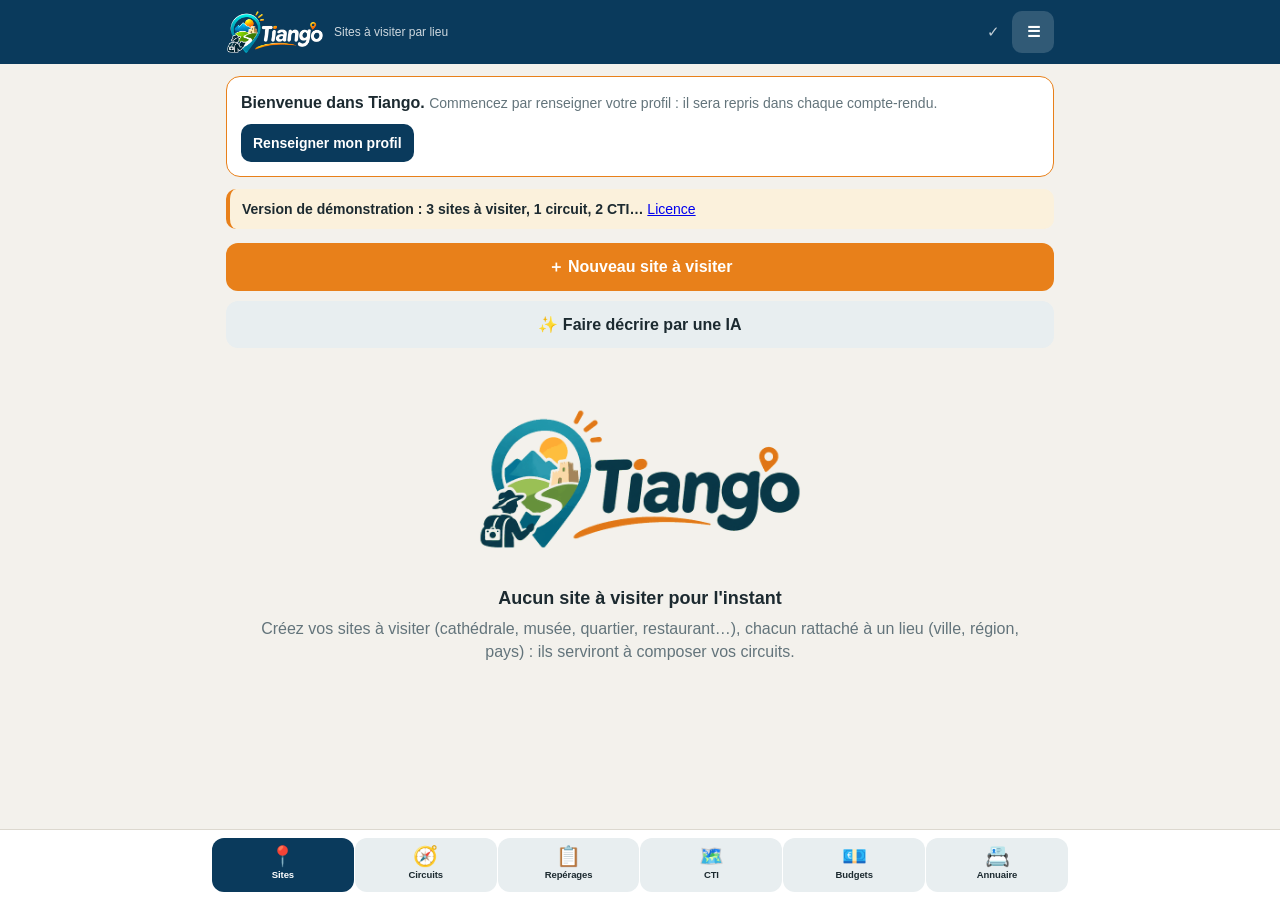
==== app/index.html @ 2fa47318 "Add files via upload Site Tiango V17" ====
<!DOCTYPE html>
<html lang="fr">
<head>
<meta charset="utf-8">
<meta http-equiv="Content-Security-Policy" content="default-src 'self'; script-src 'self'; style-src 'self' 'unsafe-inline'; img-src 'self' blob: data:; object-src 'none'; base-uri 'none'; form-action 'none'">
<meta name="viewport" content="width=device-width, initial-scale=1, viewport-fit=cover">
<title>Tiango – repérage de sites pour guides</title>
<meta name="description" content="Tiango : le carnet de repérage du guide touristique, sur téléphone, tablette et ordinateur.">
<meta name="apple-mobile-web-app-capable" content="yes">
<meta name="mobile-web-app-capable" content="yes">
<meta name="apple-mobile-web-app-title" content="Tiango">
<meta name="apple-mobile-web-app-status-bar-style" content="default">
<meta name="theme-color" content="#0a3a5c">
<link rel="icon" type="image/png" href="icon-32.png">
<link rel="apple-touch-icon" href="icon-180.png">
<link rel="manifest" href="manifest.webmanifest">
<style>
:root{
  --bg:#f3f1ec; --card:#ffffff; --ink:#1c2a30; --mute:#63747b; --line:#dcd8cf;
  --pri:#0a3a5c; --pri-ink:#ffffff; --acc:#e8801a; --acc-soft:#fbf1dc; --ok:#2e7d4f; --no:#b3402f; --soft:#e8eef0;
  --r:14px; --sat:env(safe-area-inset-top,0px); --sab:env(safe-area-inset-bottom,0px);
}
@media (prefers-color-scheme:dark){:root{
  --bg:#12191c; --card:#1b2529; --ink:#e8edee; --mute:#9aaab0; --line:#2e3c42;
  --pri:#4fb3c9; --pri-ink:#06202b; --acc:#f59a2e; --acc-soft:#3a2f17; --ok:#6cc391; --no:#ef8a7a; --soft:#243238;
}}
*{box-sizing:border-box;-webkit-tap-highlight-color:transparent}
html{-webkit-text-size-adjust:100%}
body{margin:0;background:var(--bg);color:var(--ink);font:16px/1.45 -apple-system,BlinkMacSystemFont,"Segoe UI",Roboto,Helvetica,Arial,sans-serif;padding-bottom:calc(84px + var(--sab))}
button,input,select,textarea{font:inherit;color:inherit}
button{cursor:pointer}
h1,h2,h3{margin:0;line-height:1.2}
.wrap{max-width:860px;margin:0 auto;padding:0 16px}
header.top{position:sticky;top:0;z-index:20;background:#0a3a5c;color:#fff;padding:calc(10px + var(--sat)) 0 10px}
header.top .wrap{display:flex;align-items:center;gap:10px}
header.top img{height:44px;width:auto;flex:none}
.brand{display:block;width:min(100%,360px);margin:0 auto;padding:10px 16px}
header.top h1{font-size:18px;font-weight:650;flex:1;min-width:0;white-space:nowrap;overflow:hidden;text-overflow:ellipsis}
header.top .sub{font-size:12px;opacity:.8;font-weight:400;display:block}
.ib{background:rgba(255,255,255,.16);color:inherit;border:0;border-radius:10px;min-width:42px;height:42px;padding:0 12px;font-size:15px;font-weight:600}

.btn{background:var(--pri);color:var(--pri-ink);border:0;border-radius:12px;padding:12px 16px;font-weight:600;min-height:46px}
.btn.sec{background:var(--soft);color:var(--ink)}
.btn.acc{background:var(--acc);color:#fff}
.btn.danger{background:transparent;color:var(--no);border:1px solid var(--no)}
.btn.sm{padding:8px 12px;min-height:38px;font-size:14px;border-radius:10px}
.row{display:flex;gap:10px;flex-wrap:wrap;align-items:center}
.grow{flex:1;min-width:0}
.card{background:var(--card);border:1px solid var(--line);border-radius:var(--r);padding:14px;margin:12px 0}
.mute{color:var(--mute);font-size:14px}
.empty{text-align:center;padding:48px 16px;color:var(--mute)}
.empty b{display:block;color:var(--ink);font-size:18px;margin-bottom:6px}
/* liste */
.search{width:100%;padding:12px 14px;border:1px solid var(--line);border-radius:12px;background:var(--card);margin-top:14px}
.rep{display:flex;gap:12px;align-items:center;cursor:pointer}
.rep .th{width:64px;height:64px;border-radius:10px;background:var(--soft) center/cover;flex:none;display:grid;place-items:center;font-size:26px}
.rep h3{font-size:17px}
/* Lieux, circuits, repérages : contraintes remontées */
.cur{font-size:12px;color:var(--mute);margin:0 0 4px}
.pill.bad{background:var(--no);color:var(--pri-ink);font-weight:600}.pill.mid{background:var(--acc-soft);color:var(--acc);font-weight:600}
.vds{display:grid;gap:8px}.vd{border-radius:10px;padding:10px 12px;display:flex;flex-direction:column;gap:2px;font-size:14px;border-left:5px solid var(--mute);background:var(--soft)}
.vd span{font-size:13px;color:var(--mute)}.vd.ok{border-color:var(--ok)}.vd.bad{border-color:var(--no);background:var(--acc-soft)}.vd.mid{border-color:var(--acc);background:var(--acc-soft)}
.al{border-left:4px solid var(--line);padding:6px 10px;margin-top:6px;background:var(--soft);border-radius:0 8px 8px 0;font-size:14px}.al.bloc{border-color:var(--no)}.al.att{border-color:var(--acc)}
.part{margin-top:12px;padding-top:6px;border-top:1px dashed var(--line)}.part h4{margin:6px 0;font-size:14px}
.en{border:1px solid var(--line);border-radius:10px;padding:8px;margin-top:8px;background:var(--card)}.en select{width:100%}.en .row select{flex:1;width:auto}
.bar#tabs .wrap{gap:1px;padding-left:2px;padding-right:2px}.bar#tabs button{font-size:9.5px;padding:8px 0;letter-spacing:-.1px;min-width:0}
.grp{font-size:15px;margin:20px 2px 2px;color:var(--mute);font-weight:700}
.pill{display:inline-block;background:var(--soft);border-radius:99px;padding:2px 9px;font-size:12px;margin:4px 4px 0 0;color:var(--mute)}
/* accordéon */
details.sec{background:var(--card);border:1px solid var(--line);border-radius:var(--r);margin:10px 0;overflow:hidden}
details.sec>summary{list-style:none;display:flex;align-items:center;gap:10px;padding:14px;font-weight:650;cursor:pointer;min-height:54px}
details.sec>summary::-webkit-details-marker{display:none}
details.sec>summary .ico{font-size:20px;width:26px;text-align:center}
details.sec>summary .cnt{margin-left:auto;font-size:12px;font-weight:600;color:var(--mute);background:var(--soft);border-radius:99px;padding:3px 9px}
details.sec>summary .cnt.full{background:var(--acc-soft);color:var(--acc)}
details.sec>summary::after{content:"›";font-size:22px;color:var(--mute);transition:transform .15s}
details.sec[open]>summary::after{transform:rotate(90deg)}
details.sec .body{padding:2px 14px 14px;border-top:1px solid var(--line)}
.grid{display:grid;grid-template-columns:1fr;gap:0 16px}
@media (min-width:640px){.grid{grid-template-columns:1fr 1fr}.grid .wide{grid-column:1/-1}}
.f{margin-top:12px}
.f label{display:block;font-size:13px;font-weight:600;color:var(--mute);margin-bottom:4px}
.f input,.f select,.f textarea{width:100%;padding:11px 12px;border:1px solid var(--line);border-radius:10px;background:var(--bg);min-height:44px}
.f textarea{min-height:84px;resize:vertical}
.f input:focus,.f select:focus,.f textarea:focus,.search:focus{outline:2px solid var(--pri);outline-offset:1px}
.seg{display:flex;border:1px solid var(--line);border-radius:10px;overflow:hidden;background:var(--bg)}
.seg button{flex:1;border:0;background:transparent;padding:10px 4px;min-height:44px;font-size:14px;border-right:1px solid var(--line)}
.seg button:last-child{border-right:0}
.seg button.on{background:var(--pri);color:var(--pri-ink);font-weight:650}
.seg button.on[data-v="Non"]{background:var(--no);color:#fff}
.seg+input{margin-top:6px}
.gps{display:flex;gap:8px;align-items:center;flex-wrap:wrap;background:var(--soft);border-radius:10px;padding:10px 12px;margin-top:12px;font-size:14px}
.gps a{color:var(--pri);font-weight:600}
/* étapes & photos */
.pks{display:grid;gap:6px;margin-top:6px}
.pk{display:flex;align-items:center;gap:10px;text-align:left;width:100%;min-height:44px;padding:8px 10px;border:1px solid var(--line);border-radius:10px;background:var(--card,#fff);color:inherit;font:inherit}
.pk .rk{flex:none;width:28px;height:28px;border-radius:50%;border:2px solid var(--line);display:grid;place-items:center;font-weight:700;font-size:14px}
.pk.on{border-color:var(--acc);background:color-mix(in srgb,var(--acc) 10%,transparent)}
.pk.on .rk{background:var(--acc);border-color:var(--acc);color:#fff}
.pk .pkt{min-width:0;overflow-wrap:anywhere}
.pt{border:1px solid var(--line);border-radius:12px;padding:12px;margin-top:12px;background:var(--bg)}
.pt .hd{display:flex;gap:8px;align-items:center}
.pt .num{width:28px;height:28px;border-radius:50%;background:var(--acc);color:#fff;display:grid;place-items:center;font-weight:700;font-size:14px;flex:none}
.pt .hd input{flex:1;min-width:0;font-weight:650;border:0;border-bottom:1px solid var(--line);background:transparent;padding:6px 2px;border-radius:0}
.mini{border:0;background:var(--soft);border-radius:8px;min-width:36px;height:36px;font-size:15px}
.ph{display:grid;grid-template-columns:repeat(auto-fill,minmax(96px,1fr));gap:8px;margin-top:10px}
.ph figure{margin:0;position:relative;aspect-ratio:1;border-radius:10px;overflow:hidden;background:var(--soft);cursor:pointer}
.ph img{width:100%;height:100%;object-fit:cover;display:block}
.ph figcaption{position:absolute;left:0;right:0;bottom:0;background:linear-gradient(transparent,rgba(0,0,0,.7));color:#fff;font-size:11px;padding:14px 6px 4px;white-space:nowrap;overflow:hidden;text-overflow:ellipsis}
.doc{display:flex;gap:10px;align-items:center;padding:10px 0;border-bottom:1px solid var(--line)}
.doc:last-child{border-bottom:0}
.doc .n{flex:1;min-width:0;overflow:hidden;text-overflow:ellipsis;white-space:nowrap;color:var(--pri);font-weight:600;cursor:pointer}
/* barre d'actions */
.bar{position:fixed;left:0;right:0;bottom:0;z-index:30;background:var(--card);border-top:1px solid var(--line);padding:8px 0 calc(8px + var(--sab))}
.bar .wrap{display:flex;gap:8px}
.bar button{flex:1;border:0;background:var(--soft);border-radius:12px;padding:8px 4px;min-height:54px;font-size:11.5px;white-space:nowrap;font-weight:600;display:flex;flex-direction:column;align-items:center;gap:2px}
.bar button span{font-size:20px;line-height:1}
.bar button.main{background:var(--acc);color:#fff}
.bar button.on{background:var(--pri);color:var(--pri-ink)}
.hr{background:var(--pri);color:var(--pri-ink);border-radius:8px;padding:3px 8px;font-size:13px;font-weight:700;white-space:nowrap}
.hr.t{background:var(--soft);color:var(--ink)}
.pt select.ty{border:0;background:transparent;font-weight:650;min-width:0;flex:1;padding:6px 2px}
.box{background:var(--soft);border-radius:10px;padding:10px 12px;margin-top:10px;font-size:14px}
.box.warn{background:var(--acc-soft);border-left:4px solid var(--acc)}
.box b.l{display:block;font-size:12px;color:var(--mute);text-transform:uppercase;letter-spacing:.04em;margin-bottom:2px}
.kpis{display:grid;grid-template-columns:repeat(auto-fit,minmax(130px,1fr));gap:8px;margin-top:10px}
.kpi{background:var(--soft);border-radius:10px;padding:10px 12px}.kpi b{display:block;font-size:19px}.kpi span{font-size:12px;color:var(--mute)}
.kpi.hi{background:var(--acc);color:#fff}.kpi.hi span{color:#fff;opacity:.9}
table.tb{width:100%;border-collapse:collapse;font-size:14px;margin-top:10px}
table.tb th,table.tb td{border-bottom:1px solid var(--line);padding:7px 4px;text-align:right;white-space:nowrap}
@media (max-width:480px){table.tb{font-size:12.5px}}
table.tb th:first-child,table.tb td:first-child{text-align:left;white-space:normal}
table.tb th{font-size:12px;color:var(--mute);font-weight:600}
table.tb tr.sel td{background:var(--acc-soft);font-weight:650}
.chk{display:flex;gap:8px;align-items:center;margin-top:8px}
.chk input[type=checkbox]{width:22px;height:22px;flex:none;accent-color:var(--acc)}
.chk input[type=text]{flex:1;min-width:0;padding:9px 10px;border:1px solid var(--line);border-radius:10px;background:var(--bg)}
.lgs{display:inline-block;background:var(--acc-soft);color:var(--acc);border-radius:6px;padding:0 6px;font-size:11px;font-weight:700;margin-left:4px}
.play h2{font-size:22px;margin-top:14px}
.play .say{font-size:var(--fs,19px);line-height:1.6;white-space:pre-wrap;margin:14px 0}
.play .cons{font-style:italic}
.pnav{position:fixed;left:0;right:0;bottom:0;z-index:30;background:var(--card);border-top:1px solid var(--line);padding:8px 0 calc(8px + var(--sab))}
.pnav .wrap{display:flex;gap:6px}.pnav button{flex:1;min-height:50px;padding:8px 6px;font-size:14px;white-space:nowrap}.pnav button:first-child{flex:0 0 48px}
details.sec>summary .cnt:empty{display:none}
textarea.code{width:100%;min-height:150px;font:12px/1.4 ui-monospace,Menlo,Consolas,monospace;padding:10px;border:1px solid var(--line);border-radius:10px;background:var(--bg)}
.cr td.y{background:#fff2a8}
#sv{font-size:15px;opacity:.75;min-width:18px;text-align:center}#sv[data-s="w"]{opacity:1;color:#ffd27a}#sv[data-s="e"]{opacity:1;color:#ff9c8a;font-size:18px}
.rep:focus-visible,.ph figure:focus-visible,.doc .n:focus-visible{outline:3px solid var(--acc);outline-offset:2px}
.chk label{font-size:14px}
/* modale */
.modal{position:fixed;inset:0;z-index:50;background:rgba(0,0,0,.55);display:flex;align-items:flex-end;justify-content:center}
@media (min-width:640px){.modal{align-items:center}}
.sheet{background:var(--card);width:100%;max-width:640px;max-height:92vh;overflow:auto;border-radius:18px 18px 0 0;padding:18px 16px calc(18px + var(--sab))}
@media (min-width:640px){.sheet{border-radius:18px}}
.sheet h2{font-size:19px;margin-bottom:6px}
.sheet img.big{width:100%;max-height:55vh;object-fit:contain;border-radius:10px;background:#000}
.toast{pointer-events:none;position:fixed;left:50%;bottom:calc(100px + var(--sab));transform:translateX(-50%);background:var(--ink);color:var(--bg);padding:10px 16px;border-radius:99px;font-size:14px;z-index:60;max-width:90vw;text-align:center}
[hidden]{display:none!important}
/* compte-rendu */
.cr{background:#fff;color:#1c2a30;border-radius:var(--r);padding:22px;margin:12px 0;border:1px solid var(--line)}
.cr h1{font-size:24px;color:#0a3a5c}
.cr .meta{color:#63747b;font-size:13px;margin:4px 0 14px}
.cr h2{font-size:16px;color:#0a3a5c;border-bottom:2px solid #e8801a;padding-bottom:3px;margin:20px 0 8px;break-after:avoid}
.cr h3{font-size:14px;margin:12px 0 4px}
.cr table{width:100%;border-collapse:collapse;font-size:13.5px}
.cr td,.cr th{border:1px solid #dcd8cf;padding:5px 8px;vertical-align:top;text-align:left}
.cr td:first-child{width:36%;background:#f6f4ef;font-weight:600}
.cr th{background:#0a3a5c;color:#fff}
.cr table.syn td:first-child{width:auto}
.cr p{margin:4px 0;font-size:14px;white-space:pre-wrap}
.cr .pics{display:grid;grid-template-columns:repeat(3,1fr);gap:8px;margin:8px 0}
.cr .pics figure{margin:0;break-inside:avoid}
.cr .pics img{width:100%;aspect-ratio:4/3;object-fit:cover;border-radius:4px;display:block}
.cr .pics figcaption{font-size:11px;color:#63747b}
@media print{
  body{background:#fff;padding:0}
  header.top,.bar,.noprint,.toast,.modal{display:none!important}
  .wrap{max-width:none;padding:0}
  .cr{border:0;padding:0;margin:0}
  @page{margin:15mm}
}
</style>
</head>
<body>
<header class="top"><div class="wrap">
  <button class="ib" id="bBack" hidden aria-label="Retour">‹</button>
  <img id="lg" src="logo-dark.png" alt="Tiango">
  <h1 id="ttl">Tiango</h1>
  <span id="sv" role="status" aria-label="Tout est enregistré sur cet appareil">✓</span>
  <button class="ib" id="bMenu" aria-label="Menu">☰</button>
</div></header>
<main class="wrap" id="main"></main>
<nav class="bar" id="bar" hidden><div class="wrap">
  <button data-a="photo" class="main"><span>📷</span>Photo</button>
  <button data-a="point"><span>📍</span>Étape</button>
  <button data-a="doc"><span>📎</span>Document</button>
  <button data-a="report"><span>📄</span>Compte-rendu</button>
</div></nav>
<nav class="bar" id="tabs"><div class="wrap">
  <button data-v="list"><span>📍</span>Sites</button>
  <button data-v="cirList"><span>🧭</span>Circuits</button>
  <button data-v="rpgList"><span>📋</span>Repérages</button>
  <button data-v="ctiList"><span>🗺️</span>CTI</button>
  <button data-v="budList"><span>💶</span>Budgets</button>
  <button data-v="preList"><span>📇</span>Annuaire</button>
</div></nav>
<input type="file" id="fCam" accept="image/*" capture="environment" hidden>
<input type="file" id="fLib" accept="image/*" multiple hidden>
<input type="file" id="fDoc" accept=".pdf,application/pdf,image/*,.doc,.docx,.xls,.xlsx,.txt" multiple hidden>
<input type="file" id="fImp" accept=".json,application/json" hidden>
<div id="modal"></div>
<script src="app.js"></script>
</body>
</html>
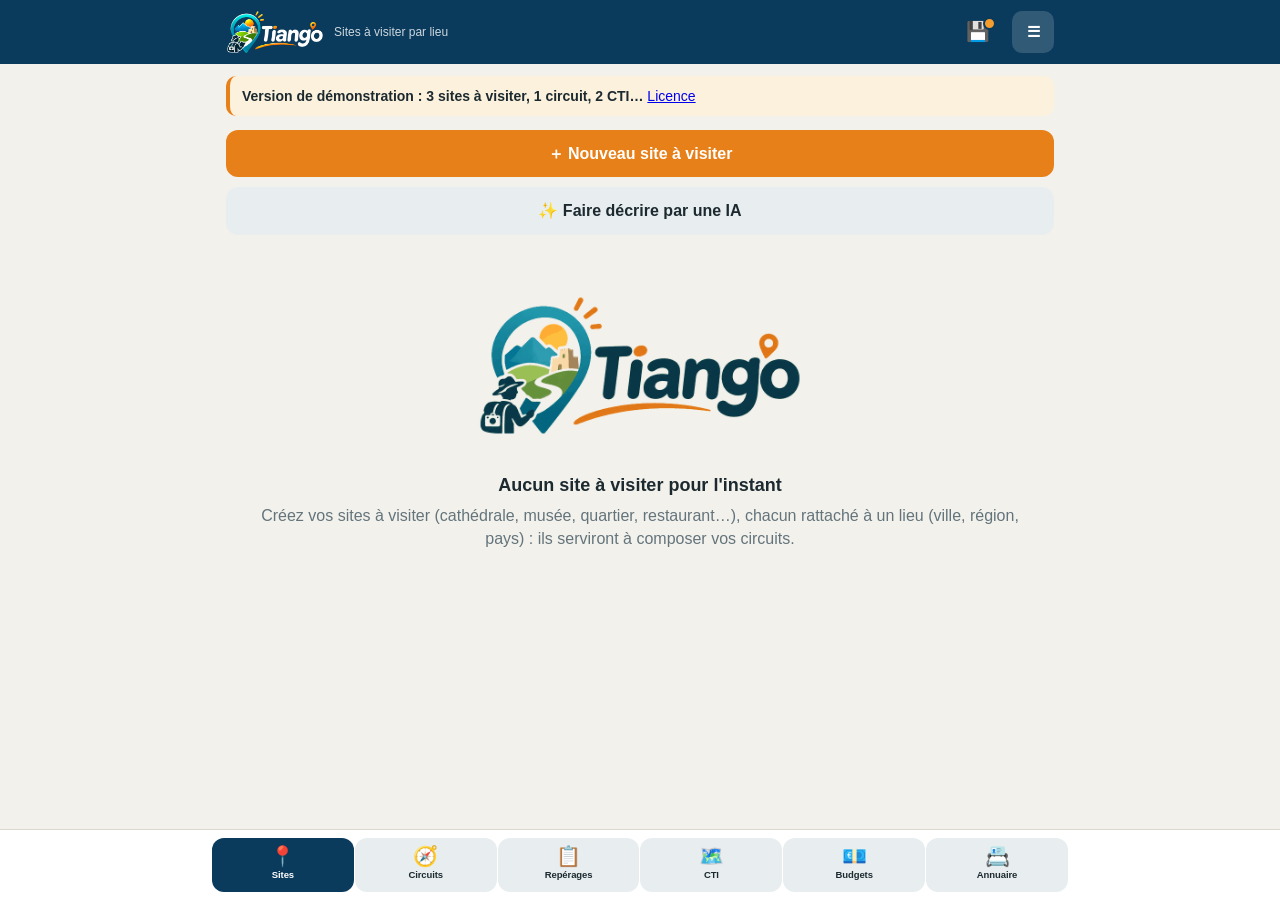
==== commit 8ff0f688: "Add files via upload V18" ====
--- a/app/index.html
+++ b/app/index.html
@@ -144,7 +144,7 @@
 details.sec>summary .cnt:empty{display:none}
 textarea.code{width:100%;min-height:150px;font:12px/1.4 ui-monospace,Menlo,Consolas,monospace;padding:10px;border:1px solid var(--line);border-radius:10px;background:var(--bg)}
 .cr td.y{background:#fff2a8}
-#sv{font-size:15px;opacity:.75;min-width:18px;text-align:center}#sv[data-s="w"]{opacity:1;color:#ffd27a}#sv[data-s="e"]{opacity:1;color:#ff9c8a;font-size:18px}
+#sv{font-size:18px;min-width:18px;text-align:center;color:#ff9c8a}#sv[hidden],#bBk[hidden]{display:none}#bBk{background:transparent;border:0;font-size:19px;position:relative}#bBk::after{content:"";position:absolute;top:6px;right:6px;width:9px;height:9px;border-radius:50%;background:#f59c2f;border:2px solid var(--top,#0b3a5a)}
 .rep:focus-visible,.ph figure:focus-visible,.doc .n:focus-visible{outline:3px solid var(--acc);outline-offset:2px}
 .chk label{font-size:14px}
 /* modale */
@@ -186,7 +186,7 @@
   <button class="ib" id="bBack" hidden aria-label="Retour">‹</button>
   <img id="lg" src="logo-dark.png" alt="Tiango">
   <h1 id="ttl">Tiango</h1>
-  <span id="sv" role="status" aria-label="Tout est enregistré sur cet appareil">✓</span>
+  <button class="ib" id="bBk" hidden aria-label="Sauvegarder dans un fichier">💾</button><span id="sv" role="status" hidden>⚠</span>
   <button class="ib" id="bMenu" aria-label="Menu">☰</button>
 </div></header>
 <main class="wrap" id="main"></main>
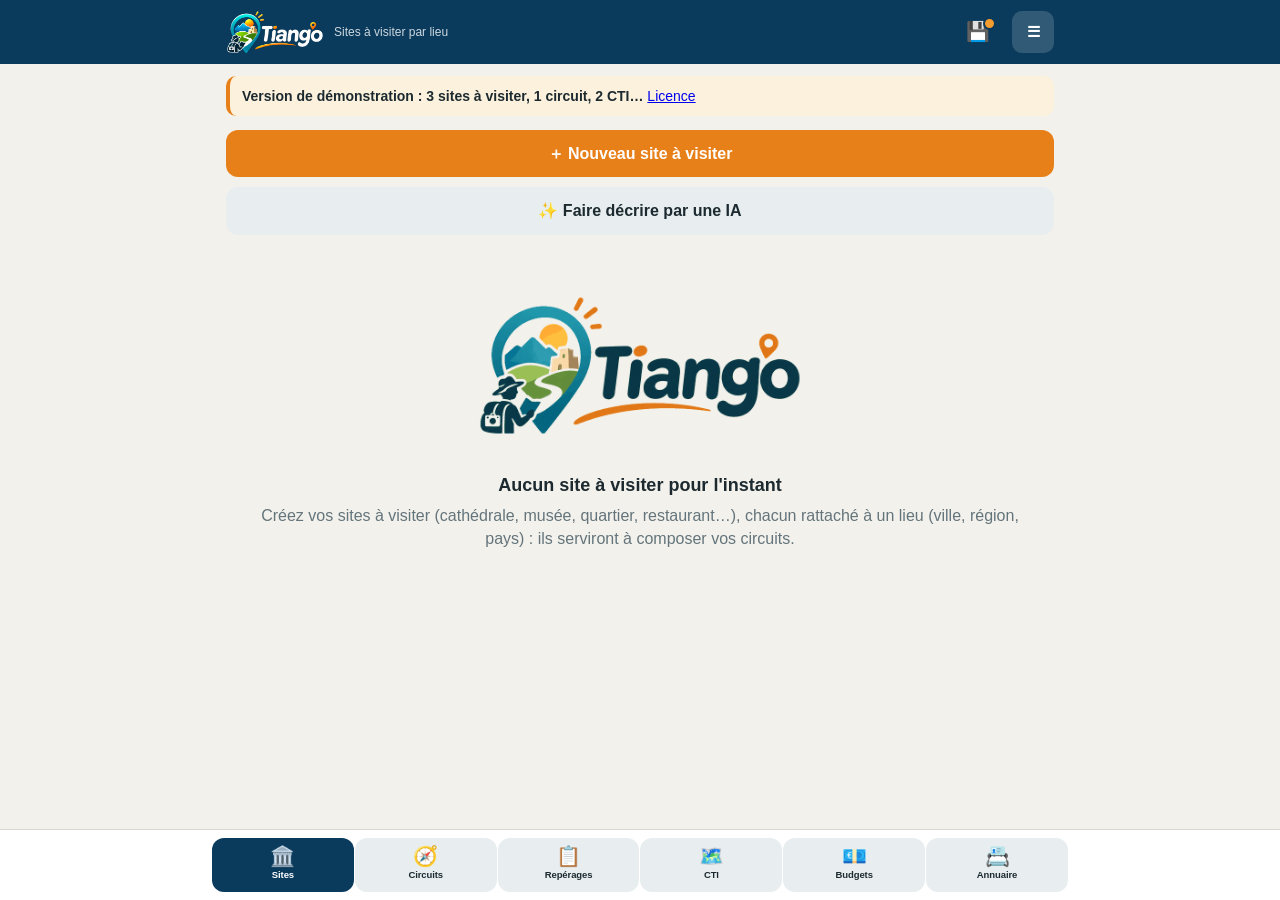
==== commit e9dabe44: "Add files via upload" ====
--- a/app/index.html
+++ b/app/index.html
@@ -197,7 +197,7 @@
   <button data-a="report"><span>📄</span>Compte-rendu</button>
 </div></nav>
 <nav class="bar" id="tabs"><div class="wrap">
-  <button data-v="list"><span>📍</span>Sites</button>
+  <button data-v="list"><span>🏛️</span>Sites</button>
   <button data-v="cirList"><span>🧭</span>Circuits</button>
   <button data-v="rpgList"><span>📋</span>Repérages</button>
   <button data-v="ctiList"><span>🗺️</span>CTI</button>
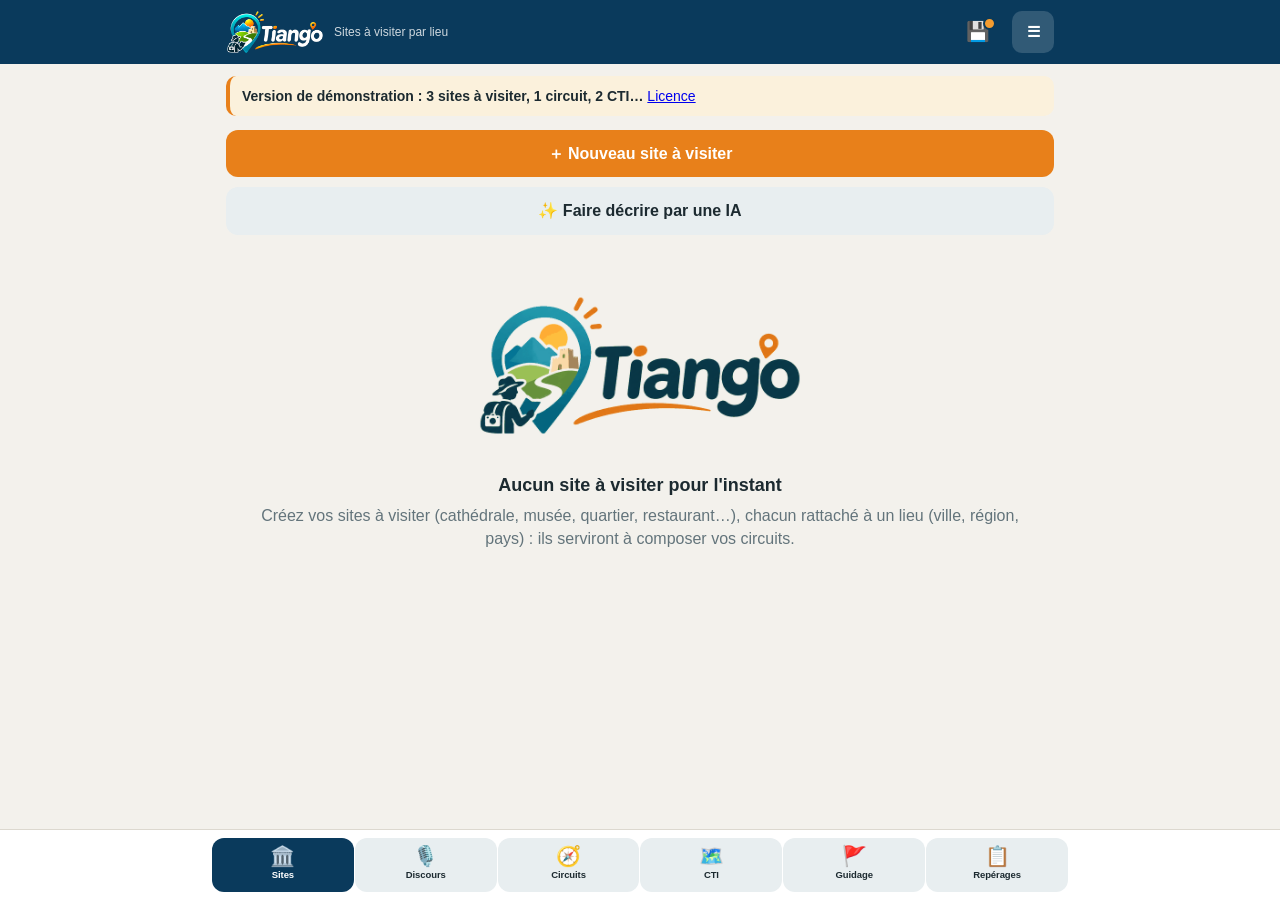
==== commit f1202fa5: "Add files via upload v23" ====
--- a/app/index.html
+++ b/app/index.html
@@ -198,11 +198,11 @@
 </div></nav>
 <nav class="bar" id="tabs"><div class="wrap">
   <button data-v="list"><span>🏛️</span>Sites</button>
+  <button data-v="visList"><span>🎙️</span>Discours</button>
   <button data-v="cirList"><span>🧭</span>Circuits</button>
+  <button data-v="ctiList"><span>🗺️</span>CTI</button>
+  <button data-v="guiList"><span>🚩</span>Guidage</button>
   <button data-v="rpgList"><span>📋</span>Repérages</button>
-  <button data-v="ctiList"><span>🗺️</span>CTI</button>
-  <button data-v="budList"><span>💶</span>Budgets</button>
-  <button data-v="preList"><span>📇</span>Annuaire</button>
 </div></nav>
 <input type="file" id="fCam" accept="image/*" capture="environment" hidden>
 <input type="file" id="fLib" accept="image/*" multiple hidden>
